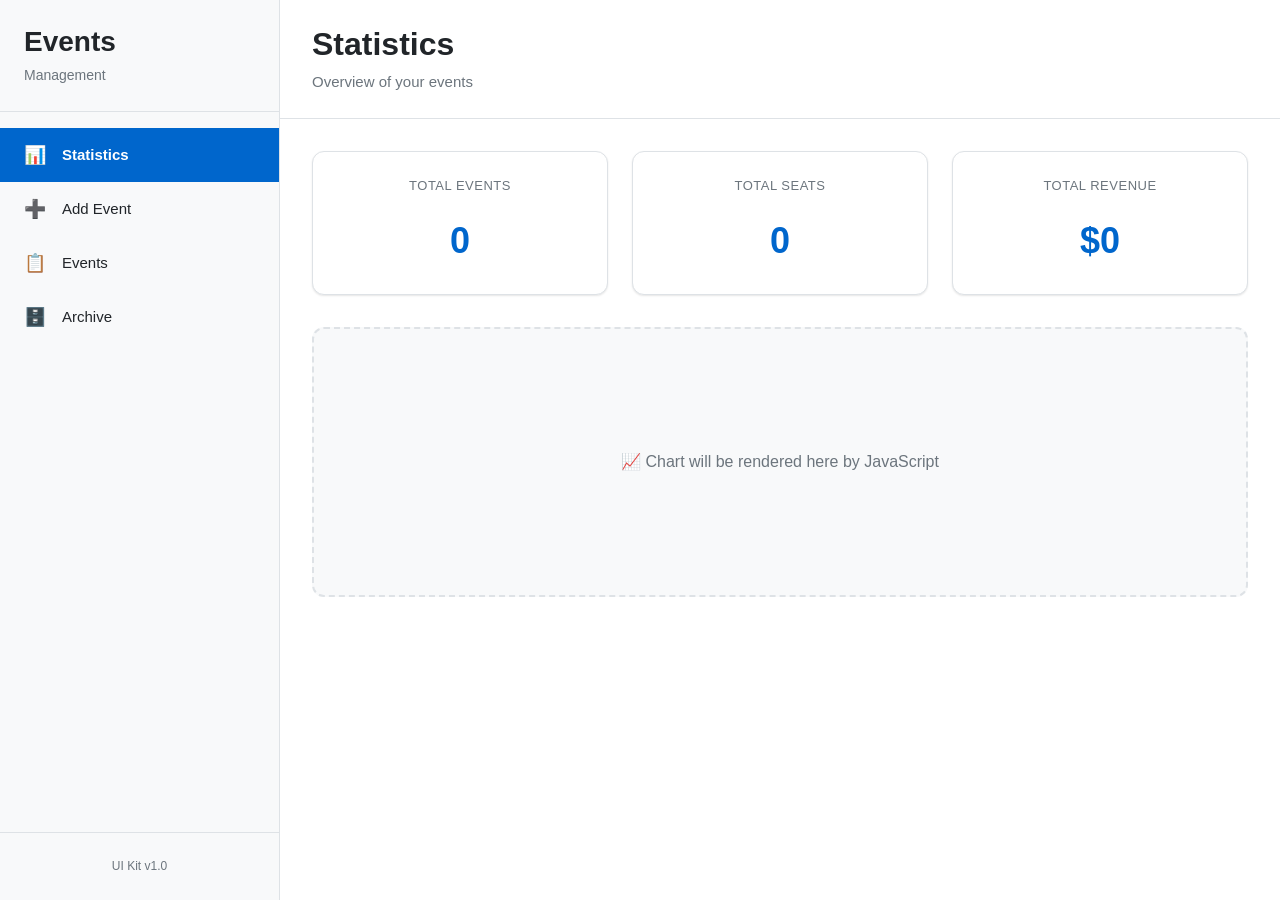
==== index.html @ 5d6f98f7 "Start project files setup" ====
<!DOCTYPE html>
<html lang="en">
<head>
    <meta charset="UTF-8">
    <meta name="viewport" content="width=device-width, initial-scale=1.0">
    <title>Events Management App</title>
    <link rel="stylesheet" href="style.css">
</head>
<body>
    <div class="app">
        <!-- SIDEBAR -->
        <aside class="sidebar">
            <div class="sidebar__header">
                <h1 class="sidebar__title">Events</h1>
                <p class="sidebar__subtitle">Management</p>
            </div>

            <nav class="sidebar__nav">
                <!-- Screen buttons (students will add JS to handle click + switch screens) -->
                <button class="sidebar__btn is-active" data-screen="stats">
                    <span class="sidebar__icon">📊</span>
                    <span class="sidebar__label">Statistics</span>
                </button>

                <button class="sidebar__btn" data-screen="add">
                    <span class="sidebar__icon">➕</span>
                    <span class="sidebar__label">Add Event</span>
                </button>

                <button class="sidebar__btn" data-screen="list">
                    <span class="sidebar__icon">📋</span>
                    <span class="sidebar__label">Events</span>
                </button>

                <button class="sidebar__btn" data-screen="archive">
                    <span class="sidebar__icon">🗄️</span>
                    <span class="sidebar__label">Archive</span>
                </button>
            </nav>

            <footer class="sidebar__footer">
                <p class="text-muted">UI Kit v1.0</p>
            </footer>
        </aside>

        <!-- MAIN CONTENT -->
        <main class="main">
            <!-- Page Header (content changes based on active screen) -->
            <header class="page-header">
                <div class="page-header__content">
                    <h2 class="page-title" id="page-title">Statistics</h2>
                    <p class="page-subtitle" id="page-subtitle">Overview of your events</p>
                </div>
            </header>

            <!-- SCREENS (only one visible at a time) -->
            <div class="screens">
                
                <!-- SCREEN 1: Statistics (DEFAULT) -->
                <section class="screen is-visible" data-screen="stats">
                    <div class="screen__content">
                        <!-- STAT CARDS (JS will update values) -->
                        <div class="stats-grid">
                            <article class="stat-card">
                                <p class="stat-card__label">Total Events</p>
                                <p class="stat-card__value" id="stat-total-events">0</p>
                            </article>

                            <article class="stat-card">
                                <p class="stat-card__label">Total Seats</p>
                                <p class="stat-card__value" id="stat-total-seats">0</p>
                            </article>

                            <article class="stat-card">
                                <p class="stat-card__label">Total Revenue</p>
                                <p class="stat-card__value" id="stat-total-price">$0</p>
                            </article>
                        </div>

                        <!-- Placeholder for chart (students can add Chart.js or similar) -->
                        <div class="chart-placeholder">
                            <p class="text-muted">📈 Chart will be rendered here by JavaScript</p>
                        </div>
                    </div>
                </section>

                <!-- SCREEN 2: Add Event -->
                <section class="screen" data-screen="add">
                    <div class="screen__content">
                        <form class="form" id="event-form">
                            <!-- Error messages area -->
                            <div class="alert alert--error is-hidden" id="form-errors"></div>

                            <!-- Title -->
                            <div class="form__group">
                                <label class="form__label" for="event-title">Event Title</label>
                                <input 
                                    type="text" 
                                    id="event-title" 
                                    class="input" 
                                    placeholder="Enter event title"
                                    required
                                >
                            </div>

                            <!-- Image URL -->
                            <div class="form__group">
                                <label class="form__label" for="event-image">Image URL</label>
                                <input 
                                    type="url" 
                                    id="event-image" 
                                    class="input" 
                                    placeholder="https://example.com/image.jpg"
                                >
                            </div>

                            <!-- Description -->
                            <div class="form__group">
                                <label class="form__label" for="event-description">Description</label>
                                <textarea 
                                    id="event-description" 
                                    class="input" 
                                    placeholder="Describe the event..."
                                    rows="4"
                                ></textarea>
                            </div>

                            <!-- Seats -->
                            <div class="form__group">
                                <label class="form__label" for="event-seats">Number of Seats</label>
                                <input 
                                    type="number" 
                                    id="event-seats" 
                                    class="input" 
                                    placeholder="100"
                                    min="1"
                                    required
                                >
                            </div>

                            <!-- Base Price -->
                            <div class="form__group">
                                <label class="form__label" for="event-price">Base Price ($)</label>
                                <input 
                                    type="number" 
                                    id="event-price" 
                                    class="input" 
                                    placeholder="50.00"
                                    min="0"
                                    step="0.01"
                                    required
                                >
                            </div>

                            <!-- VARIANTS SECTION -->
                            <fieldset class="variants">
                                <legend class="variants__title">
                                    Pricing Variants (Optional)
                                    <button type="button" class="btn btn--small" id="btn-add-variant">+ Add Variant</button>
                                </legend>
                                
                                <!-- Variant rows will be appended here by JS -->
                                <div id="variants-list" class="variants__list">
                                    <!-- EXAMPLE: Students should clone this structure -->
                                    <!-- 
                                    <div class="variant-row">
                                        <input type="text" class="input variant-row__name" placeholder="Variant name (e.g., 'Early Bird')" />
                                        <input type="number" class="input variant-row__qty" placeholder="Qty" min="1" />
                                        <input type="number" class="input variant-row__value" placeholder="Value" step="0.01" />
                                        <select class="select variant-row__type">
                                            <option value="fixed">Fixed Price</option>
                                            <option value="percentage">Percentage Off</option>
                                        </select>
                                        <button type="button" class="btn btn--danger btn--small variant-row__remove">Remove</button>
                                    </div>
                                    -->
                                </div>
                            </fieldset>

                            <!-- Submit Button -->
                            <div class="form__actions">
                                <button type="submit" class="btn btn--primary">Create Event</button>
                                <button type="reset" class="btn btn--ghost">Clear</button>
                            </div>
                        </form>
                    </div>
                </section>

                <!-- SCREEN 3: Events List -->
                <section class="screen" data-screen="list">
                    <div class="screen__content">
                        <!-- Search & Sort Controls -->
                        <div class="controls">
                            <input 
                                type="text" 
                                id="search-events" 
                                class="input" 
                                placeholder="🔍 Search events by title..."
                            >
                            <select id="sort-events" class="select">
                                <option value="title-asc">Sort: Title (A-Z)</option>
                                <option value="title-desc">Sort: Title (Z-A)</option>
                                <option value="price-asc">Sort: Price (Low to High)</option>
                                <option value="price-desc">Sort: Price (High to Low)</option>
                                <option value="seats-asc">Sort: Seats (Low to High)</option>
                            </select>
                        </div>

                        <!-- Events Table -->
                        <table class="table" id="events-table">
                            <thead class="table__head">
                                <tr>
                                    <th>#</th>
                                    <th>Title</th>
                                    <th>Seats</th>
                                    <th>Price</th>
                                    <th>Variants</th>
                                    <th>Actions</th>
                                </tr>
                            </thead>
                            <tbody class="table__body">
                                <!-- EXAMPLE: Students will populate this with JS -->
                                <!-- 
                                <tr class="table__row" data-event-id="1">
                                    <td>1</td>
                                    <td>Summer Festival</td>
                                    <td>100</td>
                                    <td>$49.99</td>
                                    <td><span class="badge">3</span></td>
                                    <td>
                                        <button class="btn btn--small" data-action="details" data-event-id="1">Details</button>
                                        <button class="btn btn--small" data-action="edit" data-event-id="1">Edit</button>
                                        <button class="btn btn--danger btn--small" data-action="archive" data-event-id="1">Delete</button>
                                    </td>
                                </tr>
                                -->
                            </tbody>
                        </table>

                        <!-- Pagination -->
                        <div class="pagination" id="events-pagination">
                            <!-- JS will generate pagination buttons -->
                        </div>
                    </div>
                </section>

                <!-- SCREEN 4: Archive -->
                <section class="screen" data-screen="archive">
                    <div class="screen__content">
                        <table class="table" id="archive-table">
                            <thead class="table__head">
                                <tr>
                                    <th>#</th>
                                    <th>Title</th>
                                    <th>Seats</th>
                                    <th>Price</th>
                                    <th>Actions</th>
                                </tr>
                            </thead>
                            <tbody class="table__body">
                                <!-- EXAMPLE: Students will populate this with JS -->
                                <!-- 
                                <tr class="table__row" data-event-id="1">
                                    <td>1</td>
                                    <td>Old Event</td>
                                    <td>50</td>
                                    <td>$29.99</td>
                                    <td>
                                        <button class="btn btn--small" data-action="restore" data-event-id="1">Restore</button>
                                    </td>
                                </tr>
                                -->
                            </tbody>
                        </table>
                    </div>
                </section>

            </div>
        </main>
    </div>

    <!-- MODAL (hidden by default) -->
    <div class="modal is-hidden" id="event-modal">
        <div class="modal__overlay"></div>
        <div class="modal__content">
            <header class="modal__header">
                <h3 class="modal__title" id="modal-title">Event Details</h3>
                <button class="modal__close" data-action="close-modal">&times;</button>
            </header>
            <div class="modal__body" id="modal-body">
                <!-- Content populated by JS -->
            </div>
        </div>
    </div>

    <!-- SAMPLE DATA (for reference) -->
    <!-- 
    const sampleEvents = [
        {
            id: 1,
            title: "Summer Festival",
            image: "https://...",
            description: "Join us for an amazing summer festival",
            seats: 100,
            price: 49.99,
            variants: [
                { id: 1, name: "Early Bird", qty: 20, value: 10, type: "fixed" },
                { id: 2, name: "Student", qty: 30, value: 20, type: "percentage" }
            ]
        },
        ...
    ];

    const sampleArchive = [];
    -->
</body>
</html>
---- style.css ----
/* ============================================
   CSS VARIABLES & ROOT
   ============================================ */

:root {
  /* Colors */
  --color-bg: #ffffff;
  --color-surface: #f8f9fa;
  --color-surface-dark: #e9ecef;
  --color-primary: #0066cc;
  --color-primary-hover: #0052a3;
  --color-danger: #dc3545;
  --color-danger-hover: #c82333;
  --color-success: #28a745;
  --color-info: #17a2b8;
  --color-text: #212529;
  --color-text-muted: #6c757d;
  --color-border: #dee2e6;
  --color-shadow: rgba(0, 0, 0, 0.1);

  /* Spacing */
  --spacing-xs: 4px;
  --spacing-sm: 8px;
  --spacing-md: 16px;
  --spacing-lg: 24px;
  --spacing-xl: 32px;

  /* Border Radius */
  --radius: 6px;
  --radius-lg: 12px;

  /* Shadows */
  --shadow-sm: 0 1px 2px var(--color-shadow);
  --shadow-md: 0 2px 8px var(--color-shadow);
  --shadow-lg: 0 4px 16px var(--color-shadow);

  /* Fonts */
  --font-family: -apple-system, BlinkMacSystemFont, "Segoe UI", Roboto, Oxygen, Ubuntu, Cantarell, sans-serif;
  --font-mono: "Courier New", monospace;

  /* Z-index */
  --z-modal: 1000;
  --z-overlay: 999;
}

/* ============================================
   GLOBAL STYLES
   ============================================ */

* {
  margin: 0;
  padding: 0;
  box-sizing: border-box;
}

html,
body {
  height: 100%;
  font-family: var(--font-family);
  color: var(--color-text);
  background-color: var(--color-bg);
}

body {
  line-height: 1.6;
}

h1,
h2,
h3,
h4,
h5,
h6 {
  font-weight: 600;
  line-height: 1.3;
}

/* ============================================
   APP LAYOUT (index.html)
   ============================================ */

.app {
  display: flex;
  height: 100vh;
  overflow: hidden;
}

/* SIDEBAR */
.sidebar {
  width: 280px;
  background-color: var(--color-surface);
  border-right: 1px solid var(--color-border);
  display: flex;
  flex-direction: column;
  overflow-y: auto;
  flex-shrink: 0;
}

.sidebar__header {
  padding: var(--spacing-lg);
  border-bottom: 1px solid var(--color-border);
}

.sidebar__title {
  font-size: 28px;
  font-weight: 700;
  margin-bottom: var(--spacing-xs);
}

.sidebar__subtitle {
  font-size: 14px;
  color: var(--color-text-muted);
}

.sidebar__nav {
  flex: 1;
  padding: var(--spacing-md) 0;
}

.sidebar__btn {
  width: 100%;
  padding: var(--spacing-md) var(--spacing-lg);
  text-align: left;
  background: none;
  border: none;
  cursor: pointer;
  font-size: 15px;
  color: var(--color-text);
  transition: all 0.2s ease;
  display: flex;
  align-items: center;
  gap: var(--spacing-md);
}

.sidebar__btn:hover {
  background-color: var(--color-surface-dark);
}

.sidebar__btn.is-active {
  background-color: var(--color-primary);
  color: white;
  font-weight: 600;
}

.sidebar__icon {
  font-size: 18px;
}

.sidebar__label {
  flex: 1;
}

.sidebar__footer {
  padding: var(--spacing-lg);
  border-top: 1px solid var(--color-border);
  text-align: center;
  font-size: 12px;
}

/* MAIN CONTENT */
.main {
  flex: 1;
  display: flex;
  flex-direction: column;
  overflow: hidden;
}

/* PAGE HEADER */
.page-header {
  background-color: var(--color-bg);
  border-bottom: 1px solid var(--color-border);
  padding: var(--spacing-lg) var(--spacing-xl);
}

.page-header__content {
  max-width: 1400px;
  margin: 0 auto;
}

.page-title {
  font-size: 32px;
  margin-bottom: var(--spacing-xs);
}

.page-subtitle {
  font-size: 15px;
  color: var(--color-text-muted);
}

/* SCREENS */
.screens {
  flex: 1;
  overflow-y: auto;
}

.screen {
  display: none;
  height: 100%;
}

.screen.is-visible {
  display: block;
}

.screen__content {
  max-width: 1400px;
  margin: 0 auto;
  padding: var(--spacing-xl);
}

/* ============================================
   STAT CARDS
   ============================================ */

.stats-grid {
  display: grid;
  grid-template-columns: repeat(auto-fit, minmax(200px, 1fr));
  gap: var(--spacing-lg);
  margin-bottom: var(--spacing-xl);
}

.stat-card {
  background-color: var(--color-bg);
  border: 1px solid var(--color-border);
  border-radius: var(--radius-lg);
  padding: var(--spacing-lg);
  text-align: center;
  box-shadow: var(--shadow-sm);
  transition: all 0.2s ease;
}

.stat-card:hover {
  box-shadow: var(--shadow-md);
  border-color: var(--color-primary);
}

.stat-card__label {
  font-size: 13px;
  text-transform: uppercase;
  letter-spacing: 0.5px;
  color: var(--color-text-muted);
  margin-bottom: var(--spacing-md);
}

.stat-card__value {
  font-size: 36px;
  font-weight: 700;
  color: var(--color-primary);
}

.chart-placeholder {
  background-color: var(--color-surface);
  border: 2px dashed var(--color-border);
  border-radius: var(--radius-lg);
  padding: 120px var(--spacing-xl);
  text-align: center;
  color: var(--color-text-muted);
}

/* ============================================
   FORM STYLES
   ============================================ */

.form {
  max-width: 800px;
}

.form__group {
  margin-bottom: var(--spacing-lg);
}

.form__label {
  display: block;
  font-weight: 600;
  margin-bottom: var(--spacing-sm);
  font-size: 14px;
}

.input,
.select {
  width: 100%;
  padding: var(--spacing-sm) var(--spacing-md);
  font-family: var(--font-family);
  font-size: 14px;
  border: 1px solid var(--color-border);
  border-radius: var(--radius);
  background-color: var(--color-bg);
  color: var(--color-text);
  transition: all 0.2s ease;
}

.input:focus,
.select:focus {
  outline: none;
  border-color: var(--color-primary);
  box-shadow: 0 0 0 3px rgba(0, 102, 204, 0.1);
}

textarea.input {
  resize: vertical;
  font-family: var(--font-family);
}

.form__actions {
  display: flex;
  gap: var(--spacing-md);
  margin-top: var(--spacing-xl);
}

/* ============================================
   BUTTONS
   ============================================ */

.btn {
  display: inline-flex;
  align-items: center;
  justify-content: center;
  gap: var(--spacing-sm);
  padding: var(--spacing-sm) var(--spacing-md);
  font-family: var(--font-family);
  font-size: 14px;
  font-weight: 600;
  border: 1px solid transparent;
  border-radius: var(--radius);
  cursor: pointer;
  transition: all 0.2s ease;
  text-decoration: none;
  white-space: nowrap;
  user-select: none;
}

.btn:disabled {
  opacity: 0.5;
  cursor: not-allowed;
}

/* Primary Button */
.btn--primary {
  background-color: var(--color-primary);
  color: white;
  border-color: var(--color-primary);
}

.btn--primary:hover:not(:disabled) {
  background-color: var(--color-primary-hover);
  border-color: var(--color-primary-hover);
}

/* Ghost Button */
.btn--ghost {
  background-color: transparent;
  color: var(--color-text);
  border-color: var(--color-border);
}

.btn--ghost:hover:not(:disabled) {
  background-color: var(--color-surface);
  border-color: var(--color-text);
}

/* Danger Button */
.btn--danger {
  background-color: var(--color-danger);
  color: white;
  border-color: var(--color-danger);
}

.btn--danger:hover:not(:disabled) {
  background-color: var(--color-danger-hover);
  border-color: var(--color-danger-hover);
}

/* Small Button */
.btn--small {
  padding: var(--spacing-xs) var(--spacing-sm);
  font-size: 12px;
}

/* Icon Button */
.btn--icon {
  width: 32px;
  height: 32px;
  padding: 0;
  border-radius: var(--radius);
}

/* ============================================
   VARIANTS SECTION
   ============================================ */

.variants {
  border: 1px solid var(--color-border);
  border-radius: var(--radius-lg);
  padding: var(--spacing-lg);
  margin-bottom: var(--spacing-lg);
}

.variants__title {
  display: flex;
  justify-content: space-between;
  align-items: center;
  font-size: 16px;
  font-weight: 600;
  margin-bottom: var(--spacing-lg);
  padding-bottom: var(--spacing-lg);
  border-bottom: 1px solid var(--color-border);
}

.variants__list {
  display: flex;
  flex-direction: column;
  gap: var(--spacing-md);
}

.variant-row {
  display: grid;
  grid-template-columns: 1fr 100px 100px 120px 100px;
  gap: var(--spacing-md);
  align-items: flex-end;
}

.variant-row__name,
.variant-row__qty,
.variant-row__value,
.variant-row__type,
.variant-row__remove {
  /* inherit styles from .input, .select, .btn */
}

@media (max-width: 768px) {
  .variant-row {
    grid-template-columns: 1fr;
  }
}

/* ============================================
   TABLE STYLES
   ============================================ */

.controls {
  display: flex;
  gap: var(--spacing-md);
  margin-bottom: var(--spacing-lg);
  flex-wrap: wrap;
}

.controls .input,
.controls .select {
  flex: 1;
  min-width: 200px;
}

.table {
  width: 100%;
  border-collapse: collapse;
  background-color: var(--color-bg);
  border: 1px solid var(--color-border);
  border-radius: var(--radius-lg);
  overflow: hidden;
  box-shadow: var(--shadow-sm);
}

.table__head {
  background-color: var(--color-surface);
}

.table__head th {
  padding: var(--spacing-md) var(--spacing-lg);
  text-align: left;
  font-weight: 600;
  font-size: 13px;
  text-transform: uppercase;
  letter-spacing: 0.5px;
  color: var(--color-text-muted);
  border-bottom: 2px solid var(--color-border);
}

.table__body tr {
  border-bottom: 1px solid var(--color-border);
  transition: background-color 0.2s ease;
}

.table__body tr:hover {
  background-color: var(--color-surface);
}

.table__body td {
  padding: var(--spacing-md) var(--spacing-lg);
  font-size: 14px;
}

.table__body td:last-child {
  display: flex;
  gap: var(--spacing-sm);
}

/* ============================================
   PAGINATION
   ============================================ */

.pagination {
  display: flex;
  justify-content: center;
  gap: var(--spacing-sm);
  margin-top: var(--spacing-xl);
  padding: var(--spacing-lg) 0;
}

.pagination__btn {
  min-width: 36px;
  height: 36px;
  padding: 0 var(--spacing-sm);
  background-color: var(--color-bg);
  border: 1px solid var(--color-border);
  border-radius: var(--radius);
  cursor: pointer;
  font-size: 13px;
  font-weight: 600;
  transition: all 0.2s ease;
}

.pagination__btn:hover:not(.is-disabled):not(.is-active) {
  border-color: var(--color-primary);
  color: var(--color-primary);
}

.pagination__btn.is-active {
  background-color: var(--color-primary);
  color: white;
  border-color: var(--color-primary);
}

.pagination__btn.is-disabled {
  opacity: 0.5;
  cursor: not-allowed;
}

/* ============================================
   ALERTS
   ============================================ */

.alert {
  padding: var(--spacing-md) var(--spacing-lg);
  border-radius: var(--radius);
  margin-bottom: var(--spacing-lg);
  font-size: 14px;
  border-left: 4px solid var(--color-info);
  background-color: #e8f4f8;
  color: var(--color-info);
}

.alert--error {
  border-left-color: var(--color-danger);
  background-color: #f8e8e8;
  color: var(--color-danger);
}

.alert--success {
  border-left-color: var(--color-success);
  background-color: #e8f8e8;
  color: var(--color-success);
}

.alert--info {
  border-left-color: var(--color-info);
  background-color: #e8f4f8;
  color: var(--color-info);
}

/* ============================================
   BADGES
   ============================================ */

.badge {
  display: inline-block;
  padding: var(--spacing-xs) var(--spacing-sm);
  background-color: var(--color-surface-dark);
  color: var(--color-text);
  border-radius: 12px;
  font-size: 12px;
  font-weight: 600;
}

.badge--success {
  background-color: #d4edda;
  color: #155724;
}

.badge--danger {
  background-color: #f8d7da;
  color: #721c24;
}

.badge--info {
  background-color: #d1ecf1;
  color: #0c5460;
}

/* ============================================
   MODAL
   ============================================ */

.modal {
  position: fixed;
  top: 0;
  left: 0;
  width: 100%;
  height: 100%;
  display: flex;
  align-items: center;
  justify-content: center;
  z-index: var(--z-modal);
}

.modal.is-hidden {
  display: none;
}

.modal__overlay {
  position: absolute;
  top: 0;
  left: 0;
  width: 100%;
  height: 100%;
  background-color: rgba(0, 0, 0, 0.5);
  z-index: var(--z-overlay);
  cursor: pointer;
}

.modal__content {
  position: relative;
  background-color: var(--color-bg);
  border-radius: var(--radius-lg);
  max-width: 600px;
  width: 90%;
  max-height: 80vh;
  overflow-y: auto;
  box-shadow: var(--shadow-lg);
  z-index: calc(var(--z-overlay) + 1);
}

.modal__header {
  display: flex;
  justify-content: space-between;
  align-items: center;
  padding: var(--spacing-lg);
  border-bottom: 1px solid var(--color-border);
}

.modal__title {
  font-size: 20px;
  font-weight: 600;
}

.modal__close {
  background: none;
  border: none;
  font-size: 28px;
  color: var(--color-text-muted);
  cursor: pointer;
  padding: 0;
  width: 32px;
  height: 32px;
  display: flex;
  align-items: center;
  justify-content: center;
  transition: color 0.2s ease;
}

.modal__close:hover {
  color: var(--color-text);
}

.modal__body {
  padding: var(--spacing-lg);
}

/* ============================================
   UTILITIES
   ============================================ */

.is-hidden {
  display: none !important;
}

.is-visible {
  display: block !important;
}

.text-muted {
  color: var(--color-text-muted);
}

.text-balance {
  text-wrap: balance;
}

/* ============================================
   DOCUMENTATION STYLES (doc.html)
   ============================================ */

.doc-body {
  background-color: var(--color-surface);
}

.doc-container {
  display: flex;
  min-height: 100vh;
}

.doc-sidebar {
  width: 240px;
  background-color: var(--color-bg);
  border-right: 1px solid var(--color-border);
  padding: var(--spacing-lg);
  overflow-y: auto;
  position: sticky;
  top: 0;
  height: 100vh;
}

.doc-sidebar__title {
  font-size: 20px;
  font-weight: 700;
  margin-bottom: var(--spacing-lg);
}

.doc-nav {
  display: flex;
  flex-direction: column;
  gap: var(--spacing-sm);
}

.doc-nav__link {
  display: block;
  padding: var(--spacing-sm) var(--spacing-md);
  color: var(--color-text);
  text-decoration: none;
  border-radius: var(--radius);
  font-size: 14px;
  transition: all 0.2s ease;
}

.doc-nav__link:hover {
  background-color: var(--color-surface);
  color: var(--color-primary);
}

.doc-main {
  flex: 1;
  padding: var(--spacing-xl);
  max-width: 1000px;
}

.doc-section {
  background-color: var(--color-bg);
  border: 1px solid var(--color-border);
  border-radius: var(--radius-lg);
  padding: var(--spacing-xl);
  margin-bottom: var(--spacing-xl);
}

.doc-section__title {
  font-size: 24px;
  margin-bottom: var(--spacing-md);
}

.doc-section__description {
  font-size: 15px;
  color: var(--color-text-muted);
  margin-bottom: var(--spacing-lg);
}

.doc-preview {
  background-color: var(--color-surface);
  border: 1px solid var(--color-border);
  border-radius: var(--radius);
  padding: var(--spacing-lg);
  margin-bottom: var(--spacing-lg);
}

.doc-code {
  background-color: #1e1e1e;
  border-radius: var(--radius);
  padding: var(--spacing-lg);
  margin-bottom: var(--spacing-lg);
  overflow-x: auto;
}

.doc-code pre {
  margin: 0;
  font-family: var(--font-mono);
  font-size: 13px;
  line-height: 1.6;
  color: #d4d4d4;
}

.doc-code code {
  color: #d4d4d4;
}

.doc-note {
  background-color: #fffacd;
  border-left: 4px solid #ffa500;
  padding: var(--spacing-md) var(--spacing-lg);
  border-radius: var(--radius);
  font-size: 14px;
  line-height: 1.6;
}

.doc-note ul {
  margin: var(--spacing-md) 0 0 var(--spacing-lg);
  padding-left: var(--spacing-lg);
}

.doc-note li {
  margin-bottom: var(--spacing-sm);
}

/* ============================================
   RESPONSIVE DESIGN
   ============================================ */

@media (max-width: 768px) {
  .app {
    flex-direction: column;
  }

  .sidebar {
    width: 100%;
    height: auto;
    border-right: none;
    border-bottom: 1px solid var(--color-border);
  }

  .sidebar__nav {
    display: flex;
    flex-direction: row;
    padding: 0;
    overflow-x: auto;
  }

  .sidebar__btn {
    flex: 1;
    padding: var(--spacing-md);
    justify-content: center;
    flex-direction: column;
    font-size: 12px;
  }

  .page-header {
    padding: var(--spacing-md) var(--spacing-lg);
  }

  .page-title {
    font-size: 24px;
  }

  .screen__content {
    padding: var(--spacing-lg) var(--spacing-md);
  }

  .doc-container {
    flex-direction: column;
  }

  .doc-sidebar {
    width: 100%;
    height: auto;
    position: static;
    border-right: none;
    border-bottom: 1px solid var(--color-border);
    display: flex;
    gap: var(--spacing-lg);
    overflow-x: auto;
    padding: var(--spacing-lg) var(--spacing-md);
  }

  .doc-nav {
    flex-direction: row;
    gap: var(--spacing-md);
    white-space: nowrap;
  }

  .doc-main {
    padding: var(--spacing-lg) var(--spacing-md);
  }

  .variant-row {
    grid-template-columns: 1fr;
  }

  .stats-grid {
    grid-template-columns: 1fr;
  }
}

@media (max-width: 480px) {
  .page-title {
    font-size: 20px;
  }

  .doc-section {
    padding: var(--spacing-lg);
  }

  .table {
    font-size: 13px;
  }

  .table__head th,
  .table__body td {
    padding: var(--spacing-sm);
  }

  .btn {
    padding: var(--spacing-xs) var(--spacing-sm);
    font-size: 13px;
  }
}
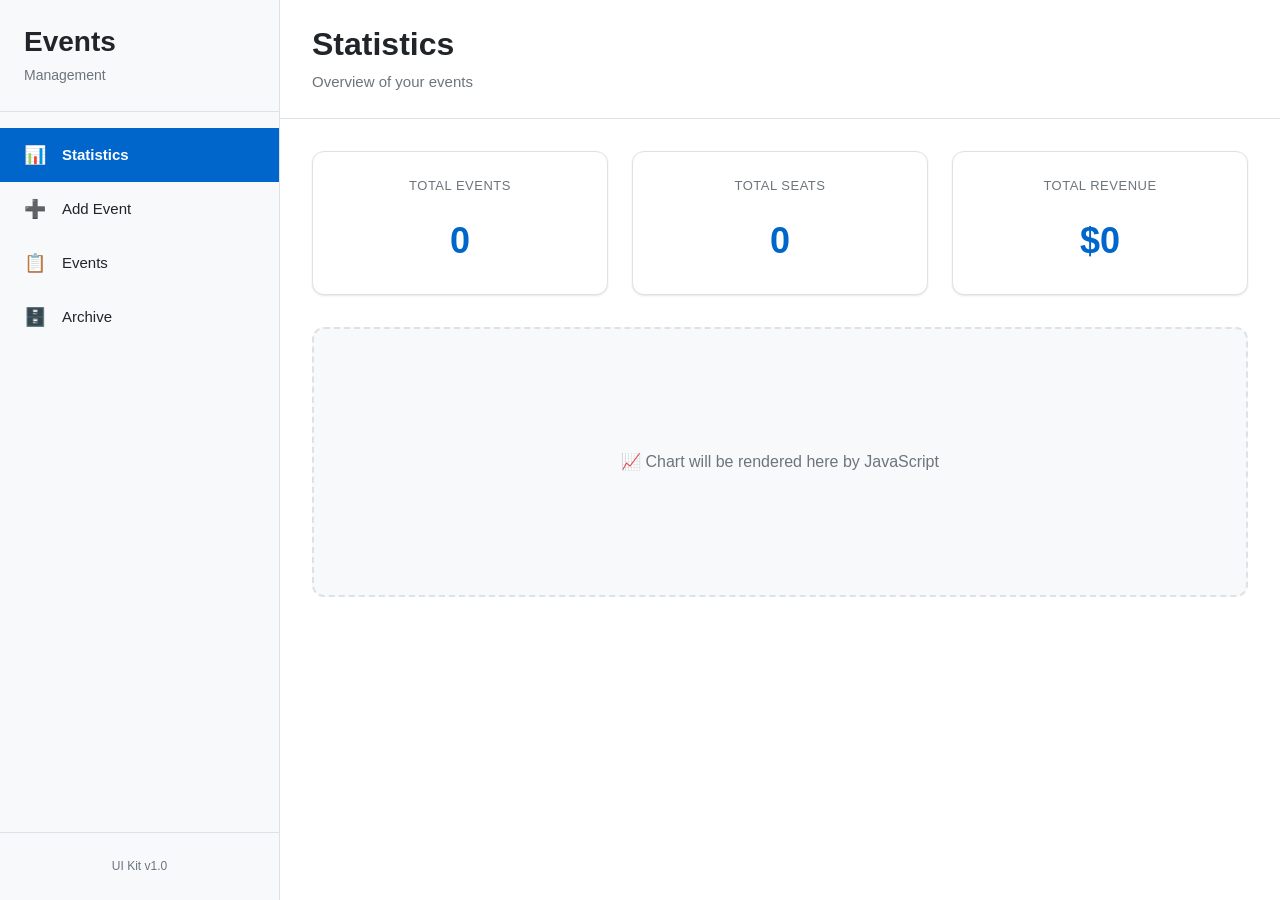
==== commit f9b7e2f8: "implementation of switchscreen function" ====
--- a/index.html
+++ b/index.html
@@ -6,6 +6,7 @@
     <title>Events Management App</title>
     <link rel="stylesheet" href="style.css">
 </head>
+
 <body>
     <div class="app">
         <!-- SIDEBAR -->
@@ -85,7 +86,7 @@
                 </section>
 
                 <!-- SCREEN 2: Add Event -->
-                <section class="screen" data-screen="add">
+                <section class="screen is-visible" data-screen="add">
                     <div class="screen__content">
                         <form class="form" id="event-form">
                             <!-- Error messages area -->
@@ -313,5 +314,8 @@
 
     const sampleArchive = [];
     -->
+    <script src="./js.js">
+
+    </script>
 </body>
 </html>
